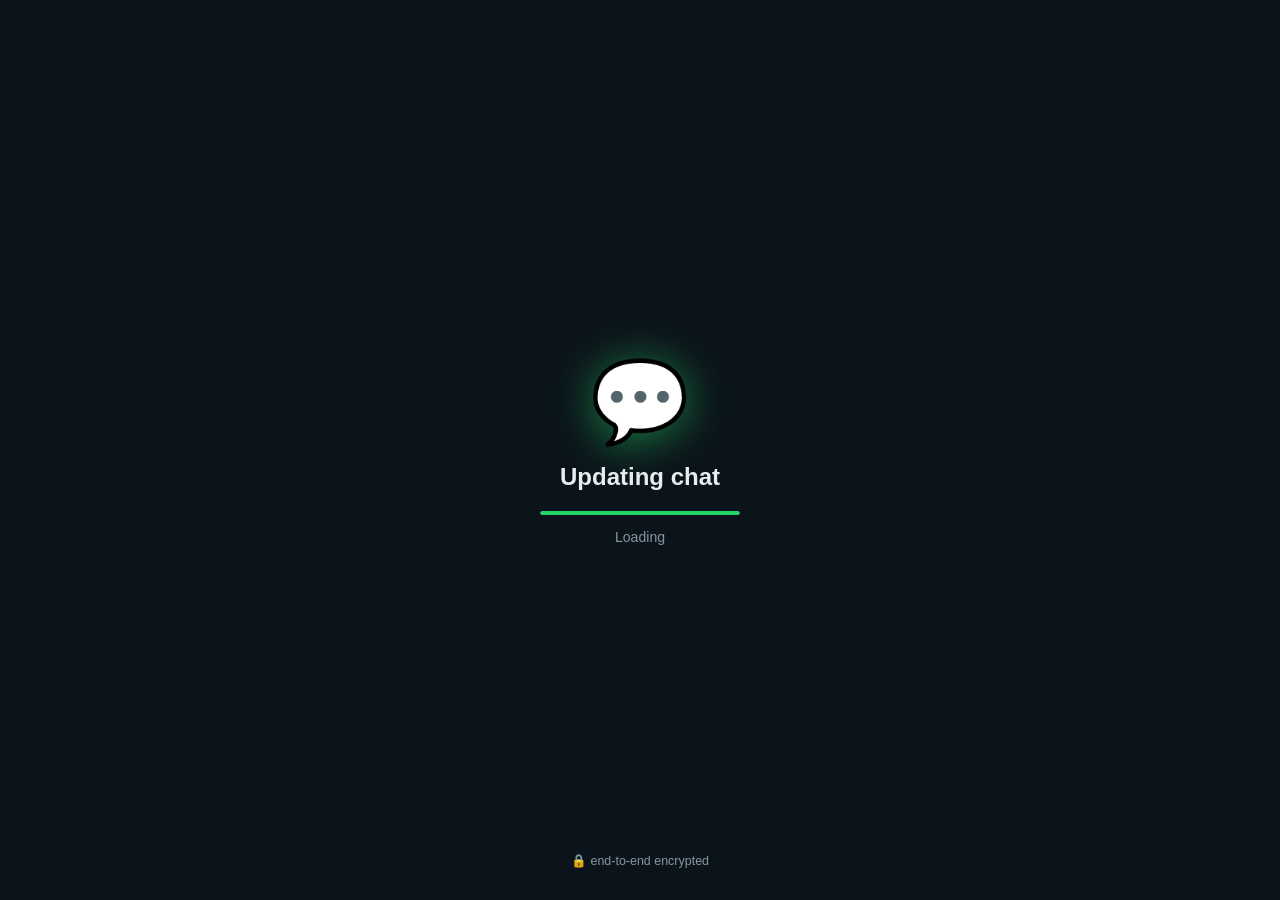
==== index.html @ f841bfc0 "Fix loading screen and chat header text" ====
<!DOCTYPE html>
<html lang="en">
<head>
  <meta charset="UTF-8" />
  <meta name="viewport" content="width=device-width, initial-scale=1.0" />
  <title>💬 Message for Ali</title>
  <link rel="stylesheet" href="style.css" />
</head>
<body>

  <!-- ==================== LOADING SCREEN ==================== -->
  <div id="wa-loading" aria-label="Loading chat">
    <div class="wa-load-logo">💬</div>
    <div class="wa-load-name">Updating chat</div>
    <div class="wa-load-bar"><div id="wa-load-progress"></div></div>
    <p class="wa-load-hint">Loading<span class="wa-load-dots"></span></p>
    <p class="wa-load-footer">🔒 end-to-end encrypted</p>
  </div>

  <!-- ==================== WHATSAPP CHAT APP ==================== -->
  <div id="wa-app" aria-hidden="true">

    <!-- Chat header -->
    <header id="wa-header">
      <div class="wa-header-left">
        <div class="wa-avatar">💙</div>
        <div class="wa-header-info">
          <div class="wa-header-name">Cестрëнка</div>
          <div id="wa-header-status" class="wa-header-status">online</div>
        </div>
      </div>
      <div class="wa-header-icons">
        <span aria-label="video call">🔍</span>
        <span aria-label="call">📞</span>
        <span aria-label="menu">⋮</span>
      </div>
    </header>

    <!-- Messages area -->
    <div id="chat-window">
      <div id="chat-messages">
        <div class="wa-date-chip">Today</div>
        <!-- Messages injected by script.js -->

        <!-- Typing indicator — always sits at the bottom of the list -->
        <div id="typing-indicator" class="wa-msg received" style="display:none"
             aria-live="polite" aria-label="Your friends are typing">
          <div class="typing-bubble">
            <span class="typing-dot"></span>
            <span class="typing-dot"></span>
            <span class="typing-dot"></span>
          </div>
        </div>
      </div>
    </div>

    <!-- Fake input bar (acts as tap-to-continue) -->
    <div id="wa-input-bar">
      <button class="wa-emoji-btn" aria-label="Emoji" tabindex="-1">😊</button>
      <div id="wa-tap-hint" class="wa-tap-hint" role="button" tabindex="0"
           aria-label="Tap to continue">Type a message</div>
      <button class="wa-send-btn locked" id="wa-send-btn" aria-label="Continue">
        <svg viewBox="0 0 24 24" width="22" height="22" aria-hidden="true">
          <path fill="currentColor"
            d="M1.101 21.757L23.8 12.028 1.101 2.3l.011 7.912 13.623 1.816-13.623 1.817z"/>
        </svg>
      </button>
    </div>

  </div><!-- /#wa-app -->

  <!-- Confetti container (unchanged) -->
  <div id="confetti-container" aria-hidden="true"></div>

  <script src="script.js"></script>
</body>
</html>
---- style.css ----
/* ==================== RESET & BASE ==================== */
*, *::before, *::after {
  box-sizing: border-box;
  margin: 0;
  padding: 0;
}

:root {
  --wa-bg:          #0b141a;
  --wa-header-bg:   #1f2c34;
  --wa-received:    #202c33;
  --wa-sent:        #005c4b;
  --wa-text:        #e9edef;
  --wa-text-dim:    #8696a0;
  --wa-green:       #00a884;
  --wa-green-light: #25d366;
  --wa-border:      #2a3942;
  --wa-time:        #8696a0;
  /* Party palette (reused for special messages) */
  --primary:   #ff4fa3;
  --secondary: #ffe94f;
  --accent:    #4ff0ff;
}

html, body {
  height: 100%;
  overflow: hidden;
}

body {
  font-family: 'Segoe UI', Tahoma, Geneva, Verdana, sans-serif;
  background: var(--wa-bg);
  color: var(--wa-text);
}

/* ==================== LOADING SCREEN ==================== */
#wa-loading {
  position: fixed;
  inset: 0;
  background: var(--wa-bg);
  display: flex;
  flex-direction: column;
  align-items: center;
  justify-content: center;
  z-index: 9999;
  gap: 0.9rem;
  transition: opacity 0.55s ease, transform 0.55s ease;
}

#wa-loading.fade-out {
  opacity: 0;
  transform: scale(0.97);
  pointer-events: none;
}

.wa-load-logo {
  font-size: 5rem;
  animation: loadBounce 1s ease-in-out infinite alternate;
  filter: drop-shadow(0 4px 22px rgba(37, 211, 102, 0.55));
}

@keyframes loadBounce {
  from { transform: translateY(0)   scale(1); }
  to   { transform: translateY(-10px) scale(1.06); }
}

.wa-load-name {
  font-size: 1.5rem;
  font-weight: 700;
  color: var(--wa-text);
}

.wa-load-bar {
  width: 200px;
  height: 4px;
  background: rgba(255,255,255,0.1);
  border-radius: 99px;
  overflow: hidden;
  margin-top: 0.3rem;
}

#wa-load-progress {
  height: 100%;
  width: 0%;
  background: var(--wa-green-light);
  border-radius: 99px;
  transition: width 0.1s linear;
}

.wa-load-hint {
  color: var(--wa-text-dim);
  font-size: 0.88rem;
}

/* Animated "..." after "Loading" */
.wa-load-dots::after {
  content: '';
  animation: loadDots 1.4s steps(1) infinite;
}
@keyframes loadDots {
  0%  { content: ''; }
  25% { content: '.'; }
  50% { content: '..'; }
  75% { content: '...'; }
}

.wa-load-footer {
  position: absolute;
  bottom: 2rem;
  font-size: 0.78rem;
  color: var(--wa-text-dim);
}

/* ==================== CHAT APP ==================== */
#wa-app {
  position: fixed;
  inset: 0;
  display: flex;
  flex-direction: column;
  opacity: 0;
  pointer-events: none;
  transition: opacity 0.45s ease;
}

#wa-app.visible {
  opacity: 1;
  pointer-events: all;
}

/* ==================== HEADER ==================== */
#wa-header {
  display: flex;
  align-items: center;
  justify-content: space-between;
  padding: 0.55rem 1rem;
  background: var(--wa-header-bg);
  border-bottom: 1px solid var(--wa-border);
  flex-shrink: 0;
  z-index: 10;
}

.wa-header-left {
  display: flex;
  align-items: center;
  gap: 0.7rem;
}

.wa-avatar {
  width: 40px;
  height: 40px;
  border-radius: 50%;
  background: var(--wa-border);
  display: flex;
  align-items: center;
  justify-content: center;
  font-size: 1.3rem;
  border: 2px solid var(--wa-green);
  flex-shrink: 0;
}

.wa-header-name   { font-size: 1rem; font-weight: 600; }
.wa-header-status { font-size: 0.75rem; color: var(--wa-green); }

.wa-header-icons {
  display: flex;
  gap: 1.1rem;
  font-size: 1.2rem;
  color: var(--wa-text-dim);
  cursor: default;
}

/* ==================== CHAT WINDOW ==================== */
#chat-window {
  flex: 1;
  overflow-y: auto;
  overflow-x: hidden;
  padding: 0.5rem 0.75rem 0.75rem;
  /* WhatsApp dark wallpaper — subtle cross-hatch tint */
  background-color: var(--wa-bg);
  background-image: url("data:image/svg+xml,%3Csvg width='60' height='60' viewBox='0 0 60 60' xmlns='http://www.w3.org/2000/svg'%3E%3Cg fill='%23ffffff' fill-opacity='0.014'%3E%3Cpath d='M36 34v-4h-2v4h-4v2h4v4h2v-4h4v-2h-4zm0-30V0h-2v4h-4v2h4v4h2V6h4V4h-4zM6 34v-4H4v4H0v2h4v4h2v-4h4v-2H6zM6 4V0H4v4H0v2h4v4h2V6h4V4H6z'/%3E%3C/g%3E%3C/svg%3E");
  scroll-behavior: smooth;
}

#chat-window::-webkit-scrollbar        { width: 4px; }
#chat-window::-webkit-scrollbar-track  { background: transparent; }
#chat-window::-webkit-scrollbar-thumb  { background: rgba(255,255,255,0.1); border-radius: 2px; }

/* ==================== DATE CHIP ==================== */
.wa-date-chip {
  text-align: center;
  font-size: 0.73rem;
  color: var(--wa-text-dim);
  background: rgba(255,255,255,0.07);
  border-radius: 8px;
  padding: 0.22rem 0.75rem;
  margin: 0.6rem auto 0.9rem;
  width: fit-content;
}

/* ==================== MESSAGE BASE ==================== */
.wa-msg {
  display: flex;
  flex-direction: column;
  margin-bottom: 3px;
  max-width: 82%;
  animation: msgPop 0.22s ease-out both;
}

@keyframes msgPop {
  from { opacity: 0; transform: translateY(6px) scale(0.98); }
  to   { opacity: 1; transform: none; }
}

.wa-msg.received { align-self: flex-start; margin-left: 2px; }
.wa-msg.sent     { align-self: flex-end;   margin-right: 2px; }

/* ---- Bubble ---- */
.wa-bubble {
  position: relative;
  padding: 0.48rem 0.7rem 1.35rem;
  border-radius: 7.5px;
  font-size: 0.93rem;
  line-height: 1.47;
  word-break: break-word;
}

.wa-msg.received .wa-bubble {
  background: var(--wa-received);
  color: var(--wa-text);
  border-top-left-radius: 2px;
}

.wa-msg.sent .wa-bubble {
  background: var(--wa-sent);
  color: var(--wa-text);
  border-top-right-radius: 2px;
}

/* Tails */
.wa-msg.received .wa-bubble::before {
  content: '';
  position: absolute;
  top: 0; left: -7px;
  border-top: 7px solid var(--wa-received);
  border-left: 7px solid transparent;
}
.wa-msg.sent .wa-bubble::before {
  content: '';
  position: absolute;
  top: 0; right: -7px;
  border-top: 7px solid var(--wa-sent);
  border-right: 7px solid transparent;
}

/* Timestamp inside bubble */
.wa-time {
  position: absolute;
  bottom: 4px; right: 7px;
  font-size: 0.66rem;
  color: var(--wa-time);
  white-space: nowrap;
  pointer-events: none;
}

/* ==================== SPECIAL BUBBLES ==================== */

/* ---- Birthday ---- */
.wa-bubble.birthday-bubble {
  background: linear-gradient(135deg, #ff4fa3, #ffe94f 50%, #4ff0ff);
  color: #fff;
  text-align: center;
  font-size: 1.45rem;
  font-weight: 900;
  text-shadow: 1px 1px 0 rgba(0,0,0,0.12);
  padding-bottom: 1.6rem;
  animation: bdayPulse 1.2s ease-in-out infinite alternate;
}
.wa-bubble.birthday-bubble::before { border-top-color: #ff4fa3; }

@keyframes bdayPulse {
  from { filter: brightness(1)   saturate(1);   }
  to   { filter: brightness(1.1) saturate(1.15); }
}

/* ---- Joke ---- */
.wa-bubble.joke-bubble {
  background: rgba(255,255,255,0.07);
  border: 1px solid rgba(255,255,255,0.11);
  padding-bottom: 1.5rem;
}

.joke-emoji {
  font-size: 1.5rem;
  display: block;
  margin-bottom: 0.15rem;
}

/* ---- Airplane ---- */
.wa-bubble.plane-bubble { background: var(--wa-received); }

.chat-plane {
  font-size: 3.8rem;
  line-height: 1;
  display: block;
  cursor: pointer;
  text-decoration: none;
  margin: 0.2rem 0 0.1rem;
  filter: drop-shadow(0 2px 10px rgba(255,79,163,0.65));
  transition: transform 0.25s;
}
.chat-plane:hover { transform: scale(1.18) rotate(-12deg); }

/* ---- Chess card ---- */
.wa-bubble.chess-bubble {
  background: linear-gradient(135deg, rgba(0,92,75,0.75), rgba(0,72,90,0.75));
  border: 1px solid rgba(0,168,132,0.35);
  padding-bottom: 1.5rem;
}

.chess-card-board {
  font-size: 1.8rem;
  letter-spacing: 3px;
  display: block;
  margin-bottom: 0.35rem;
}

.chat-card-btn {
  display: block;
  width: 100%;
  padding: 0.52rem 1rem;
  background: var(--wa-green);
  border: none;
  border-radius: 7px;
  color: #fff;
  font-size: 0.93rem;
  font-weight: 700;
  cursor: pointer;
  text-decoration: none;
  text-align: center;
  margin-top: 0.55rem;
  transition: background 0.2s, transform 0.15s;
}
.chat-card-btn:hover { background: var(--wa-green-light); transform: scale(1.02); }

/* ---- Challenge ---- */
.wa-bubble.challenge-bubble {
  background: rgba(255,233,79,0.09);
  border: 2px dashed rgba(255,233,79,0.35);
  text-align: center;
  padding-bottom: 1.5rem;
}

.challenge-header {
  font-weight: 700;
  font-size: 0.97rem;
  margin-bottom: 0.35rem;
}

#chat-challenge-count {
  font-size: 2.6rem;
  font-weight: 900;
  color: var(--secondary);
  display: block;
  animation: countBounce 0.4s ease-in-out infinite alternate;
}

@keyframes countBounce {
  from { transform: translateY(0); }
  to   { transform: translateY(-7px); }
}

#chat-progress-wrap {
  width: 100%;
  height: 9px;
  background: rgba(255,255,255,0.14);
  border-radius: 99px;
  margin: 0.45rem 0;
  overflow: hidden;
}

#chat-progress-bar {
  height: 100%;
  width: 0%;
  background: linear-gradient(90deg, #ff4fa3, #ffe94f);
  border-radius: 99px;
  transition: width 0.28s ease;
}

#chat-challenge-progress {
  font-size: 0.8rem;
  color: var(--wa-text-dim);
  margin-bottom: 0.55rem;
}

#chat-challenge-btn {
  padding: 0.55rem 1.4rem;
  background: var(--primary);
  border: none;
  border-radius: 99px;
  color: #fff;
  font-size: 0.95rem;
  font-weight: 700;
  cursor: pointer;
  transition: transform 0.12s;
}
#chat-challenge-btn:active { transform: scale(0.95); }
#chat-challenge-btn:disabled { opacity: 0.6; cursor: default; }

/* ---- Heartfelt ---- */
.wa-bubble.heartfelt-bubble {
  background: rgba(255,255,255,0.93);
  color: #333;
  padding-bottom: 1.6rem;
}
.wa-bubble.heartfelt-bubble::before { border-top-color: rgba(255,255,255,0.93); }
.wa-bubble.heartfelt-bubble .wa-time { color: #999; }

.heartfelt-bubble h3 {
  font-size: 1.15rem;
  color: var(--primary);
  margin-bottom: 0.6rem;
  text-align: center;
}
.heartfelt-bubble p {
  font-size: 0.9rem;
  line-height: 1.8;
  color: #444;
  margin-bottom: 0.4rem;
}
.heartfelt-sig {
  margin-top: 0.9rem;
  font-weight: 700;
  color: var(--primary);
  font-size: 0.95rem;
  text-align: center;
}
.heartfelt-sig span {
  font-size: 0.8rem;
  font-weight: 400;
  color: #888;
}

/* ==================== TYPING INDICATOR ==================== */
#typing-indicator { display: none; }
#typing-indicator.wa-msg { max-width: 80px; }

.typing-bubble {
  background: var(--wa-received);
  border-radius: 7.5px;
  border-top-left-radius: 2px;
  padding: 0.7rem 0.9rem;
  display: flex;
  align-items: center;
  gap: 5px;
  position: relative;
}

.typing-bubble::before {
  content: '';
  position: absolute;
  top: 0; left: -7px;
  border-top: 7px solid var(--wa-received);
  border-left: 7px solid transparent;
}

.typing-dot {
  width: 8px;
  height: 8px;
  border-radius: 50%;
  background: var(--wa-text-dim);
  display: block;
  animation: typingBounce 1.2s ease-in-out infinite;
}
.typing-dot:nth-child(2) { animation-delay: 0.2s; }
.typing-dot:nth-child(3) { animation-delay: 0.4s; }

@keyframes typingBounce {
  0%, 60%, 100% { transform: translateY(0);    opacity: 0.4; }
  30%           { transform: translateY(-6px); opacity: 1;   }
}

/* ==================== INPUT BAR ==================== */
#wa-input-bar {
  display: flex;
  align-items: center;
  gap: 0.45rem;
  padding: 0.45rem 0.75rem;
  background: var(--wa-header-bg);
  border-top: 1px solid var(--wa-border);
  flex-shrink: 0;
}

.wa-emoji-btn {
  background: none;
  border: none;
  font-size: 1.35rem;
  opacity: 0.5;
  cursor: default;
  flex-shrink: 0;
}

#wa-tap-hint {
  flex: 1;
  padding: 0.5rem 0.8rem;
  background: rgba(255,255,255,0.07);
  border-radius: 20px;
  font-size: 0.88rem;
  color: var(--wa-text-dim);
  cursor: pointer;
  user-select: none;
  transition: background 0.2s, color 0.2s;
}

#wa-tap-hint.active-hint {
  color: var(--wa-green);
  background: rgba(0,168,132,0.13);
  animation: hintGlow 1.5s ease-in-out infinite;
}

@keyframes hintGlow {
  0%, 100% { box-shadow: 0 0 0 0 rgba(0,168,132,0); }
  50%       { box-shadow: 0 0 0 4px rgba(0,168,132,0.22); }
}

.wa-send-btn {
  width: 40px;
  height: 40px;
  border-radius: 50%;
  background: var(--wa-green);
  border: none;
  cursor: pointer;
  display: flex;
  align-items: center;
  justify-content: center;
  color: #fff;
  flex-shrink: 0;
  transition: background 0.2s, transform 0.12s;
}
.wa-send-btn:hover  { background: var(--wa-green-light); transform: scale(1.06); }
.wa-send-btn:active { transform: scale(0.94); }
.wa-send-btn.locked { background: var(--wa-border); cursor: default; }
.wa-send-btn.locked:hover { background: var(--wa-border); transform: none; }

/* ==================== CONFETTI ==================== */
.confetti-piece {
  position: fixed;
  top: -20px;
  border-radius: 2px;
  animation: confetti-fall linear forwards;
  pointer-events: none;
  z-index: 9999;
}

.confetti-interact {
  position: fixed;
  pointer-events: none;
  z-index: 9999;
  border-radius: 50%;
  transform-origin: center;
}

.confetti-interact.trail   { animation: confetti-trail 0.7s ease-out forwards; }
.confetti-interact.explode { animation: confetti-explode var(--dur, 0.9s) ease-out forwards; }

/* ==================== ANIMATIONS ==================== */
/* Suppress pop-in animation when restoring saved messages */
#chat-messages.restore-mode .wa-msg { animation: none !important; }

@keyframes confetti-fall {
  0%   { transform: translateY(-20px) rotate(0deg);   opacity: 1; }
  100% { transform: translateY(110vh)  rotate(720deg); opacity: 0.2; }
}

@keyframes confetti-trail {
  0%   { opacity: 0.9; transform: scale(1) translateY(0); }
  100% { opacity: 0;   transform: scale(0.2) translateY(-28px); }
}

@keyframes confetti-explode {
  0%   { opacity: 1; transform: translate(0,0) scale(1) rotate(0deg); }
  100% { opacity: 0; transform: translate(var(--tx,80px),var(--ty,-80px)) scale(0.1) rotate(var(--rot,360deg)); }
}
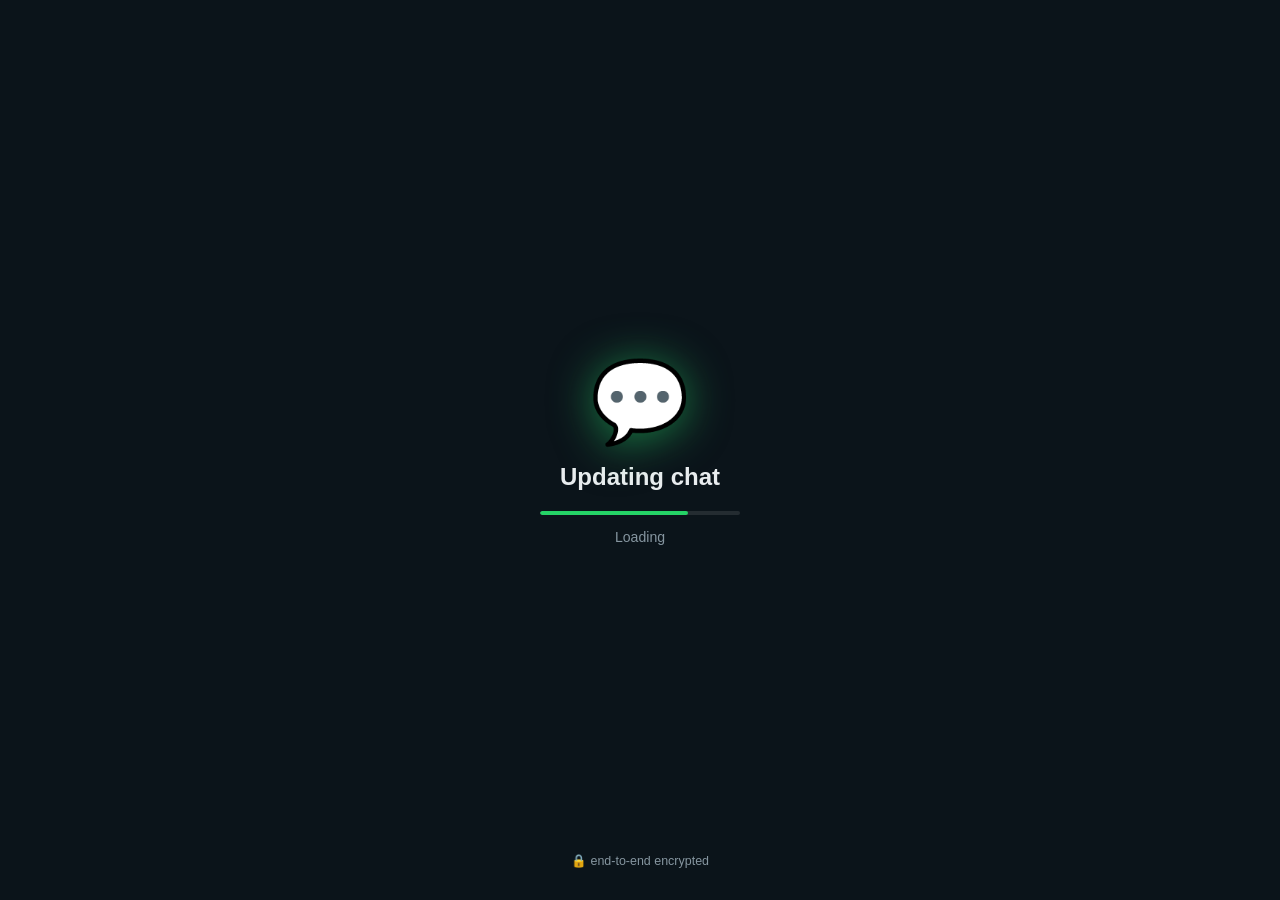
==== commit 4a00428b: "Add stickers, flying plane chase mechanic, GeoGuessr link Agent-Logs-Url: https://github.com/ASingh-" ====
--- a/index.html
+++ b/index.html
@@ -72,6 +72,9 @@
   <!-- Confetti container (unchanged) -->
   <div id="confetti-container" aria-hidden="true"></div>
 
+  <!-- Flying plane overlay — launched when plane bubble appears -->
+  <div id="flying-plane" hidden aria-hidden="true">✈️</div>
+
   <script src="script.js"></script>
 </body>
 </html>
--- a/style.css
+++ b/style.css
@@ -298,6 +298,26 @@
 /* ---- Airplane ---- */
 .wa-bubble.plane-bubble { background: var(--wa-received); }
 
+/* ---- Sticker (no bubble background) ---- */
+.wa-bubble.sticker-bubble {
+  background: transparent;
+  padding: 0.15rem 0 1.35rem;
+  border: none;
+  box-shadow: none;
+}
+.wa-bubble.sticker-bubble::before { display: none; }
+.wa-msg.received .wa-bubble.sticker-bubble::before { display: none; }
+
+.sticker-img {
+  display: block;
+  max-width: 160px;
+  max-height: 160px;
+  width: auto;
+  height: auto;
+  border-radius: 8px;
+  filter: drop-shadow(0 2px 8px rgba(0,0,0,0.35));
+}
+
 .chat-plane {
   font-size: 3.8rem;
   line-height: 1;
@@ -562,6 +582,33 @@
 .confetti-interact.trail   { animation: confetti-trail 0.7s ease-out forwards; }
 .confetti-interact.explode { animation: confetti-explode var(--dur, 0.9s) ease-out forwards; }
 
+/* ==================== FLYING PLANE OVERLAY ==================== */
+#flying-plane {
+  position: fixed;
+  font-size: 2.8rem;
+  line-height: 1;
+  z-index: 8888;
+  pointer-events: none;
+  user-select: none;
+  cursor: default;
+  will-change: left, top, transform;
+  filter: drop-shadow(0 2px 10px rgba(0,168,132,0.5));
+  transition: filter 0.4s;
+}
+#flying-plane[hidden] { display: none !important; }
+
+#flying-plane.plane-ready {
+  pointer-events: auto;
+  cursor: pointer;
+  filter: drop-shadow(0 0 18px rgba(0,168,132,0.95));
+  animation: planePulse 0.75s ease-in-out infinite alternate;
+}
+
+@keyframes planePulse {
+  from { transform: scale(1)    rotate(-10deg); }
+  to   { transform: scale(1.22) rotate(-10deg); }
+}
+
 /* ==================== ANIMATIONS ==================== */
 /* Suppress pop-in animation when restoring saved messages */
 #chat-messages.restore-mode .wa-msg { animation: none !important; }
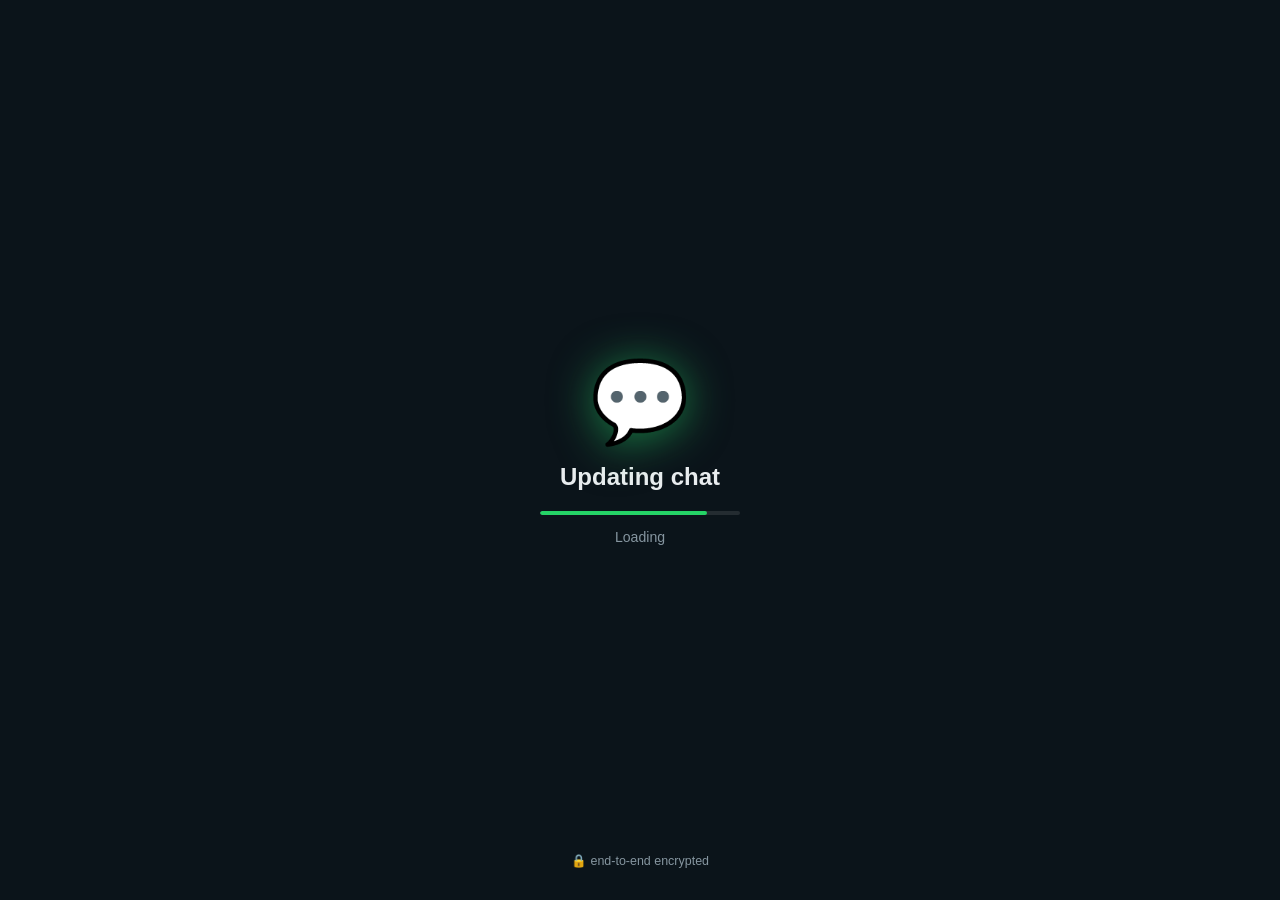
==== commit d6f2d2f5: "Message sizing, chess after birthday, hamburger menu, password gate, Pinterest/Discord links Agent-L" ====
--- a/index.html
+++ b/index.html
@@ -30,9 +30,15 @@
         </div>
       </div>
       <div class="wa-header-icons">
-        <span aria-label="video call">🔍</span>
-        <span aria-label="call">📞</span>
-        <span aria-label="menu">⋮</span>
+        <a href="https://www.pinterest.com" target="_blank" rel="noopener noreferrer"
+           class="wa-header-icon-link" aria-label="Search / Pinterest">🔍</a>
+        <a href="https://discord.com" target="_blank" rel="noopener noreferrer"
+           class="wa-header-icon-link" aria-label="Call / Discord">📞</a>
+        <button id="wa-menu-btn" aria-label="Menu" aria-haspopup="true" aria-expanded="false">⋮</button>
+        <!-- Dropdown sits inside .wa-header-icons for relative positioning -->
+        <div id="wa-menu-dropdown" hidden role="menu">
+          <a href="chess.html" role="menuitem" class="wa-menu-item">♟️ Chess Game</a>
+        </div>
       </div>
     </header>
 
--- a/style.css
+++ b/style.css
@@ -167,7 +167,51 @@
   font-size: 1.2rem;
   color: var(--wa-text-dim);
   cursor: default;
-}
+  position: relative;
+}
+
+/* Reset for anchor / button used as header icons */
+.wa-header-icon-link,
+#wa-menu-btn {
+  background: none;
+  border: none;
+  font-size: 1.2rem;
+  color: var(--wa-text-dim);
+  cursor: pointer;
+  text-decoration: none;
+  padding: 0;
+  display: flex;
+  align-items: center;
+  line-height: 1;
+  transition: color 0.15s;
+}
+.wa-header-icon-link:hover,
+#wa-menu-btn:hover { color: var(--wa-text); }
+
+/* ---- Hamburger dropdown menu ---- */
+#wa-menu-dropdown {
+  position: absolute;
+  top: calc(100% + 0.3rem);
+  right: 0;
+  z-index: 300;
+  background: #2a3942;
+  border: 1px solid var(--wa-border);
+  border-radius: 8px;
+  box-shadow: 0 6px 24px rgba(0,0,0,0.55);
+  min-width: 180px;
+  padding: 0.3rem 0;
+}
+#wa-menu-dropdown[hidden] { display: none !important; }
+
+.wa-menu-item {
+  display: block;
+  padding: 0.65rem 1.1rem;
+  color: var(--wa-text);
+  text-decoration: none;
+  font-size: 0.93rem;
+  transition: background 0.15s;
+}
+.wa-menu-item:hover { background: rgba(255,255,255,0.07); }
 
 /* ==================== CHAT WINDOW ==================== */
 #chat-window {
@@ -193,16 +237,26 @@
   background: rgba(255,255,255,0.07);
   border-radius: 8px;
   padding: 0.22rem 0.75rem;
-  margin: 0.6rem auto 0.9rem;
+  margin: 0.6rem 0 0.9rem;
   width: fit-content;
+  align-self: center;
+}
+
+/* ==================== MESSAGE CONTAINER ==================== */
+/* Must be flex so align-self on individual messages takes effect */
+#chat-messages {
+  display: flex;
+  flex-direction: column;
 }
 
 /* ==================== MESSAGE BASE ==================== */
 .wa-msg {
   display: flex;
   flex-direction: column;
+  width: fit-content;
+  min-width: 100px;
+  max-width: 82%;
   margin-bottom: 3px;
-  max-width: 82%;
   animation: msgPop 0.22s ease-out both;
 }
 
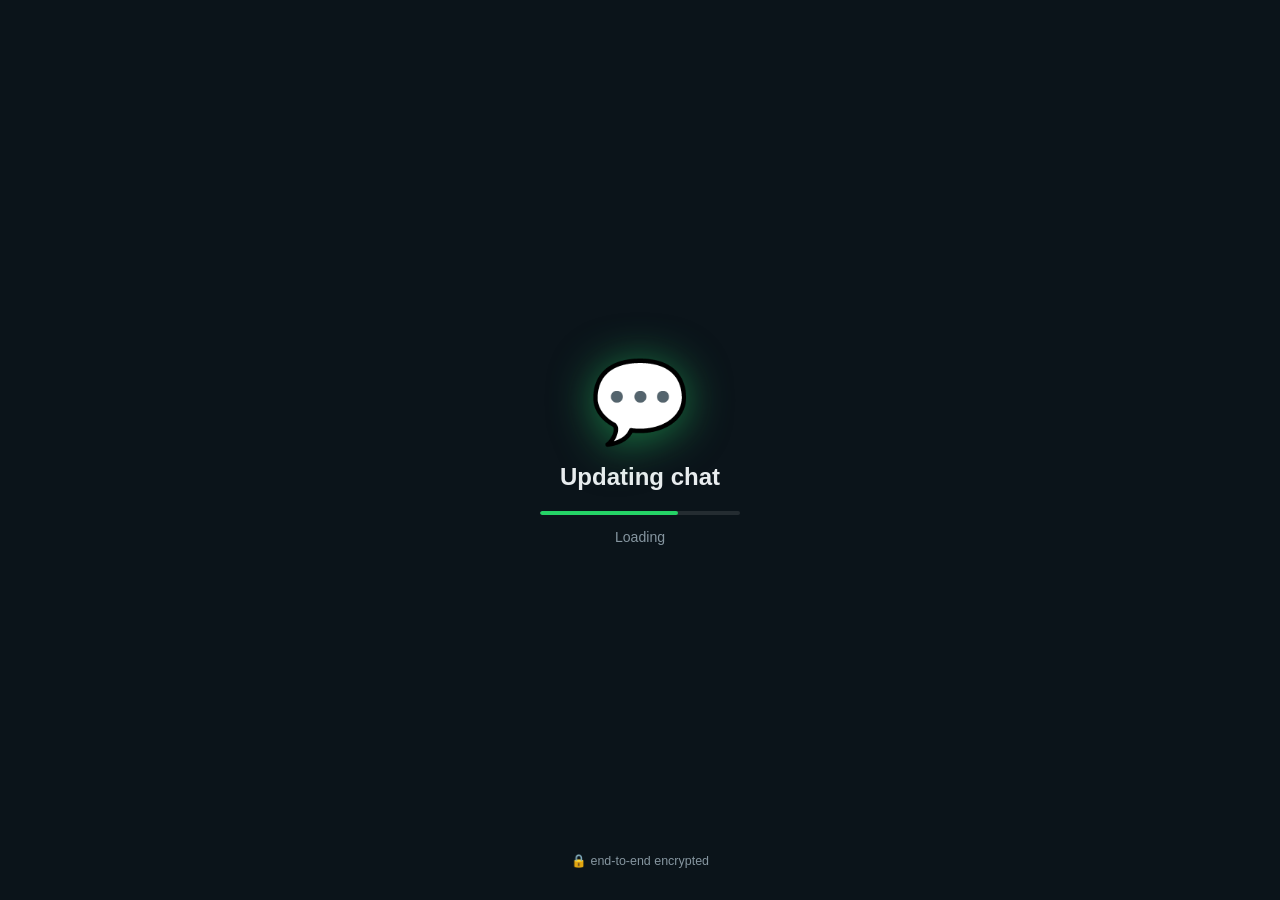
==== commit 0b6b4ef7: "Fix password gate, add Spotify bar, 24 clicks, chess after heartfelt, eager sticker loading Agent-Lo" ====
--- a/index.html
+++ b/index.html
@@ -5,6 +5,11 @@
   <meta name="viewport" content="width=device-width, initial-scale=1.0" />
   <title>💬 Message for Ali</title>
   <link rel="stylesheet" href="style.css" />
+  <!-- Preload sticker images so they appear instantly when chat reaches them -->
+  <link rel="preload" as="image" href="https://github.com/user-attachments/assets/847194f1-748a-4dfa-9ca0-f5328ce6ecf7" />
+  <link rel="preload" as="image" href="https://github.com/user-attachments/assets/d14a392f-0828-4423-8d50-cc61574e3d60" />
+  <link rel="preload" as="image" href="https://github.com/user-attachments/assets/defd0182-a554-49e9-93d9-e1cb6c261ad3" />
+  <link rel="preload" as="image" href="https://github.com/user-attachments/assets/c2ef7183-c644-40ca-9ba3-e1e8f029cf87" />
 </head>
 <body>
 
@@ -41,6 +46,16 @@
         </div>
       </div>
     </header>
+
+    <!-- Messages area -->
+    <div id="spotify-bar">
+      <iframe
+        src="https://open.spotify.com/embed/album/76V9WMm2cXFd2UPntSGV7A?utm_source=generator"
+        allow="autoplay; clipboard-write; encrypted-media; fullscreen; picture-in-picture"
+        allowfullscreen
+        title="French music">
+      </iframe>
+    </div>
 
     <!-- Messages area -->
     <div id="chat-window">
--- a/style.css
+++ b/style.css
@@ -213,6 +213,21 @@
 }
 .wa-menu-item:hover { background: rgba(255,255,255,0.07); }
 
+/* ==================== SPOTIFY BAR ==================== */
+#spotify-bar {
+  flex-shrink: 0;
+  background: #000;
+  border-bottom: 1px solid var(--wa-border);
+  overflow: hidden;
+  height: 80px;
+}
+#spotify-bar iframe {
+  display: block;
+  width: 100%;
+  height: 80px;
+  border: none;
+}
+
 /* ==================== CHAT WINDOW ==================== */
 #chat-window {
   flex: 1;
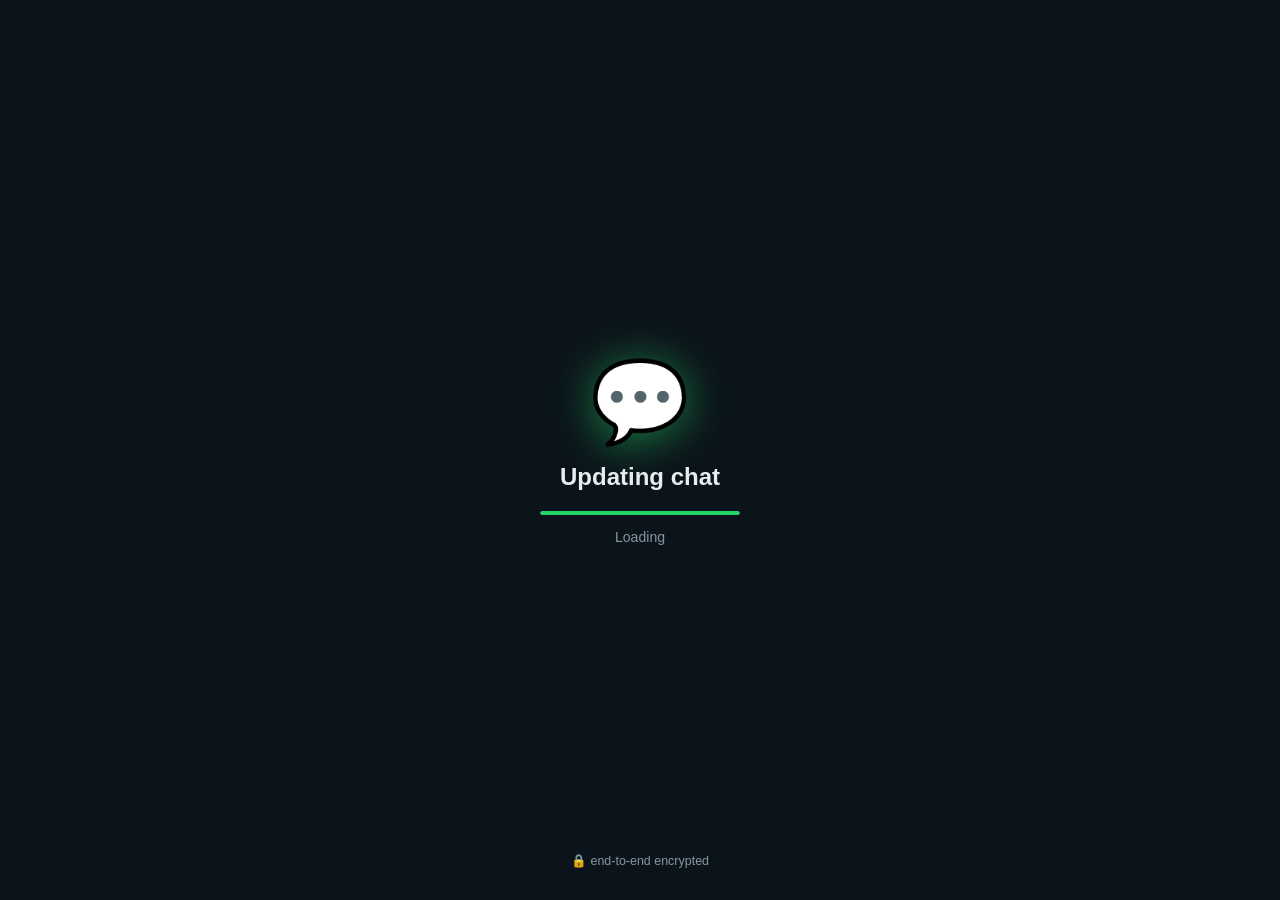
==== commit 2d6aae81: "Floating Spotify (ombre), Map in menu, dino walk-in + canvas game Agent-Logs-Url: https://github.com" ====
--- a/index.html
+++ b/index.html
@@ -42,20 +42,11 @@
         <button id="wa-menu-btn" aria-label="Menu" aria-haspopup="true" aria-expanded="false">⋮</button>
         <!-- Dropdown sits inside .wa-header-icons for relative positioning -->
         <div id="wa-menu-dropdown" hidden role="menu">
+          <a href="map.html" role="menuitem" class="wa-menu-item">🗺️ Map</a>
           <a href="chess.html" role="menuitem" class="wa-menu-item">♟️ Chess Game</a>
         </div>
       </div>
     </header>
-
-    <!-- Messages area -->
-    <div id="spotify-bar">
-      <iframe
-        src="https://open.spotify.com/embed/album/76V9WMm2cXFd2UPntSGV7A?utm_source=generator"
-        allow="autoplay; clipboard-write; encrypted-media; fullscreen; picture-in-picture"
-        allowfullscreen
-        title="French music">
-      </iframe>
-    </div>
 
     <!-- Messages area -->
     <div id="chat-window">
@@ -96,6 +87,21 @@
   <!-- Flying plane overlay — launched when plane bubble appears -->
   <div id="flying-plane" hidden aria-hidden="true">✈️</div>
 
+  <!-- Spotify floating mini-player (top-right, ombre border) -->
+  <div id="spotify-float">
+    <iframe
+      src="https://open.spotify.com/embed/album/76V9WMm2cXFd2UPntSGV7A?utm_source=generator"
+      allow="autoplay; clipboard-write; encrypted-media; fullscreen; picture-in-picture"
+      allowfullscreen
+      title="French music">
+    </iframe>
+  </div>
+
+  <!-- Dino game — walks in from right after all messages are done -->
+  <div id="dino-overlay" hidden>
+    <canvas id="dino-canvas"></canvas>
+  </div>
+
   <script src="script.js"></script>
 </body>
 </html>
--- a/style.css
+++ b/style.css
@@ -213,19 +213,54 @@
 }
 .wa-menu-item:hover { background: rgba(255,255,255,0.07); }
 
-/* ==================== SPOTIFY BAR ==================== */
-#spotify-bar {
-  flex-shrink: 0;
-  background: #000;
-  border-bottom: 1px solid var(--wa-border);
-  overflow: hidden;
-  height: 80px;
-}
-#spotify-bar iframe {
+/* ==================== SPOTIFY FLOAT (top-right overlay) ==================== */
+@keyframes spotify-ombre {
+  0%   { background-position: 0% 50%; }
+  50%  { background-position: 100% 50%; }
+  100% { background-position: 0% 50%; }
+}
+
+#spotify-float {
+  position: fixed;
+  top: 58px;
+  right: 0;
+  width: 300px;
+  z-index: 100;
+  border-radius: 0 0 0 14px;
+  padding: 3px;
+  background: linear-gradient(-45deg, #1db954, #191414, #ff4fa3, #4ff0ff, #a84fff, #1db954);
+  background-size: 400% 400%;
+  animation: spotify-ombre 8s ease infinite;
+  box-shadow: -4px 4px 24px rgba(0,0,0,0.65);
+}
+#spotify-float iframe {
   display: block;
   width: 100%;
   height: 80px;
   border: none;
+  border-radius: 0 0 0 11px;
+}
+
+/* ==================== DINO GAME OVERLAY ==================== */
+#dino-overlay {
+  position: fixed;
+  bottom: 0;
+  left: 0;
+  right: 0;
+  height: 148px;
+  z-index: 200;
+  background: linear-gradient(0deg, rgba(11,20,26,0.97) 55%, rgba(11,20,26,0) 100%);
+  pointer-events: none;
+}
+#dino-overlay[hidden] { display: none !important; }
+#dino-overlay.active  { pointer-events: all; }
+
+#dino-canvas {
+  display: block;
+  width: 100%;
+  height: 148px;
+  cursor: pointer;
+  touch-action: none;
 }
 
 /* ==================== CHAT WINDOW ==================== */
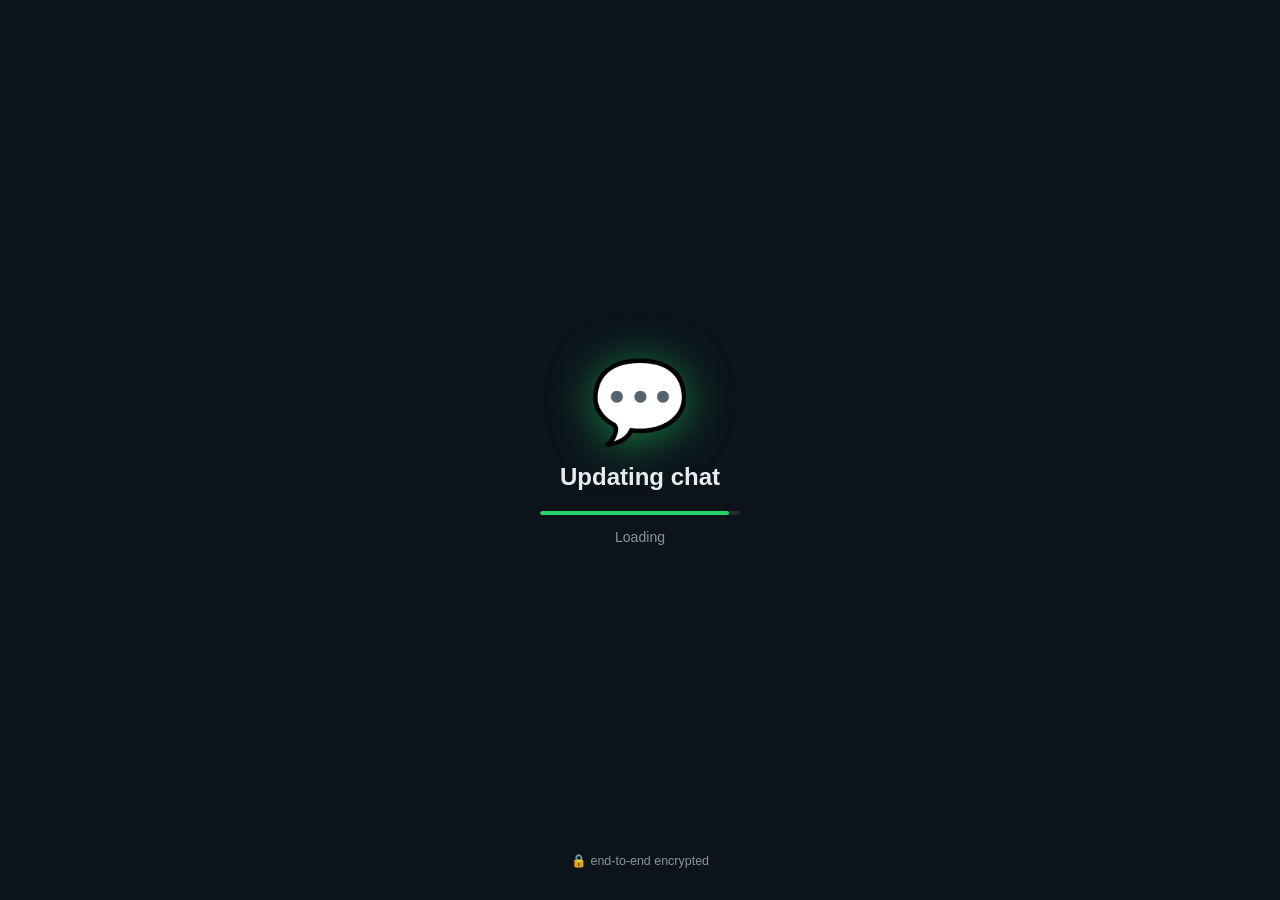
==== commit 590fd180: "Add header unlock icons + enhanced dino (crouching, clouds, varied cacti) Agent-Logs-Url: https://gi" ====
--- a/index.html
+++ b/index.html
@@ -39,6 +39,10 @@
            class="wa-header-icon-link" aria-label="Search / Pinterest">🔍</a>
         <a href="https://discord.com" target="_blank" rel="noopener noreferrer"
            class="wa-header-icon-link" aria-label="Call / Discord">📞</a>
+        <!-- Unlock icons — revealed progressively as the chat advances -->
+        <a id="hdr-map-icon"   href="map.html"   hidden class="wa-header-icon-link header-unlock-icon" aria-label="Map">✈️</a>
+        <a id="hdr-chess-icon" href="chess.html" hidden class="wa-header-icon-link header-unlock-icon" aria-label="Chess">♟️</a>
+        <span id="hdr-dino-icon" hidden class="wa-header-icon-link header-unlock-icon" style="cursor:default" aria-label="Dino game">🦕</span>
         <button id="wa-menu-btn" aria-label="Menu" aria-haspopup="true" aria-expanded="false">⋮</button>
         <!-- Dropdown sits inside .wa-header-icons for relative positioning -->
         <div id="wa-menu-dropdown" hidden role="menu">
--- a/style.css
+++ b/style.css
@@ -20,6 +20,8 @@
   --primary:   #ff4fa3;
   --secondary: #ffe94f;
   --accent:    #4ff0ff;
+  /* Layout helpers */
+  --wa-header-height: 58px;
 }
 
 html, body {
@@ -136,7 +138,7 @@
   background: var(--wa-header-bg);
   border-bottom: 1px solid var(--wa-border);
   flex-shrink: 0;
-  z-index: 10;
+  z-index: 110; /* above #spotify-float (100) so dropdown renders on top */
 }
 
 .wa-header-left {
@@ -187,6 +189,14 @@
 }
 .wa-header-icon-link:hover,
 #wa-menu-btn:hover { color: var(--wa-text); }
+
+/* Pop-in animation for progressively revealed header icons */
+@keyframes icon-pop-in {
+  0%   { transform: scale(0) rotate(-20deg); opacity: 0; }
+  70%  { transform: scale(1.3) rotate(6deg);  opacity: 1; }
+  100% { transform: scale(1) rotate(0deg);    opacity: 1; }
+}
+.header-unlock-icon { animation: icon-pop-in 0.45s cubic-bezier(0.34, 1.56, 0.64, 1) both; }
 
 /* ---- Hamburger dropdown menu ---- */
 #wa-menu-dropdown {
@@ -215,30 +225,27 @@
 
 /* ==================== SPOTIFY FLOAT (top-right overlay) ==================== */
 @keyframes spotify-ombre {
-  0%   { background-position: 0% 50%; }
-  50%  { background-position: 100% 50%; }
-  100% { background-position: 0% 50%; }
+  0%   { filter: hue-rotate(0deg);   box-shadow: 0 0 14px 3px rgba(29,185,84,0.75),  -4px 4px 24px rgba(0,0,0,0.65); }
+  33%  { filter: hue-rotate(130deg); box-shadow: 0 0 14px 3px rgba(255,79,163,0.75), -4px 4px 24px rgba(0,0,0,0.65); }
+  66%  { filter: hue-rotate(250deg); box-shadow: 0 0 14px 3px rgba(79,240,255,0.75), -4px 4px 24px rgba(0,0,0,0.65); }
+  100% { filter: hue-rotate(360deg); box-shadow: 0 0 14px 3px rgba(29,185,84,0.75),  -4px 4px 24px rgba(0,0,0,0.65); }
 }
 
 #spotify-float {
   position: fixed;
-  top: 58px;
+  top: var(--wa-header-height);
   right: 0;
   width: 300px;
   z-index: 100;
   border-radius: 0 0 0 14px;
-  padding: 3px;
-  background: linear-gradient(-45deg, #1db954, #191414, #ff4fa3, #4ff0ff, #a84fff, #1db954);
-  background-size: 400% 400%;
+  overflow: hidden;
   animation: spotify-ombre 8s ease infinite;
-  box-shadow: -4px 4px 24px rgba(0,0,0,0.65);
 }
 #spotify-float iframe {
   display: block;
   width: 100%;
   height: 80px;
   border: none;
-  border-radius: 0 0 0 11px;
 }
 
 /* ==================== DINO GAME OVERLAY ==================== */
@@ -247,7 +254,7 @@
   bottom: 0;
   left: 0;
   right: 0;
-  height: 148px;
+  height: 220px;
   z-index: 200;
   background: linear-gradient(0deg, rgba(11,20,26,0.97) 55%, rgba(11,20,26,0) 100%);
   pointer-events: none;
@@ -258,9 +265,14 @@
 #dino-canvas {
   display: block;
   width: 100%;
-  height: 148px;
+  height: 220px;
   cursor: pointer;
   touch-action: none;
+}
+
+/* Give the chat window bottom breathing room when the dino is active */
+#chat-window.dino-active {
+  padding-bottom: 228px;
 }
 
 /* ==================== CHAT WINDOW ==================== */
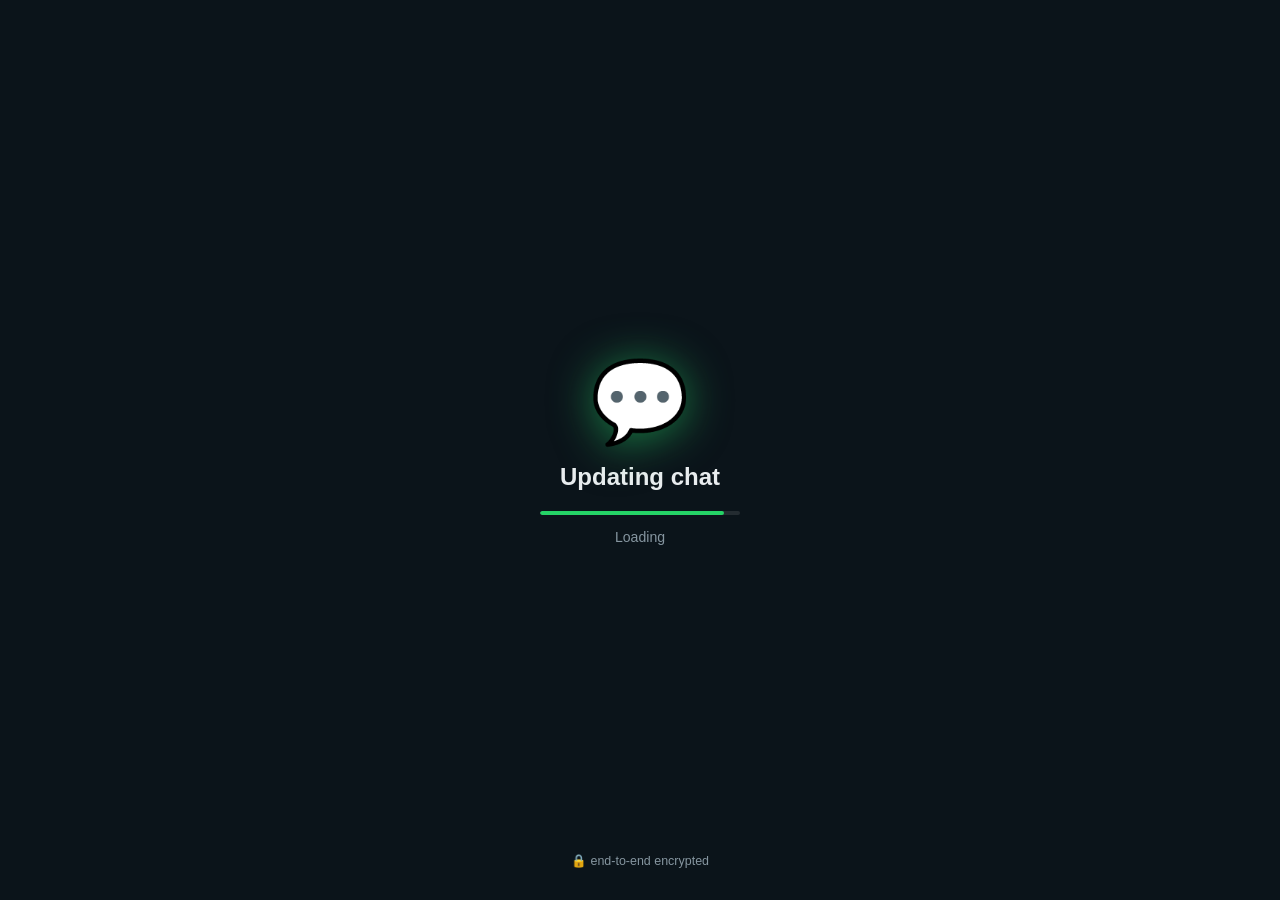
==== commit d695e2c4: "fix: remove candle progress text, jokes, add dino click, fix typing animation Agent-Logs-Url: https:" ====
--- a/index.html
+++ b/index.html
@@ -42,7 +42,7 @@
         <!-- Unlock icons — revealed progressively as the chat advances -->
         <a id="hdr-map-icon"   href="map.html"   hidden class="wa-header-icon-link header-unlock-icon" aria-label="Map">✈️</a>
         <a id="hdr-chess-icon" href="chess.html" hidden class="wa-header-icon-link header-unlock-icon" aria-label="Chess">♟️</a>
-        <span id="hdr-dino-icon" hidden class="wa-header-icon-link header-unlock-icon" style="cursor:default" aria-label="Dino game">🦕</span>
+        <span id="hdr-dino-icon" hidden class="wa-header-icon-link header-unlock-icon" style="cursor:pointer" aria-label="Dino game">🦕</span>
         <button id="wa-menu-btn" aria-label="Menu" aria-haspopup="true" aria-expanded="false">⋮</button>
         <!-- Dropdown sits inside .wa-header-icons for relative positioning -->
         <div id="wa-menu-dropdown" hidden role="menu">
--- a/style.css
+++ b/style.css
@@ -492,34 +492,34 @@
   margin-bottom: 0.35rem;
 }
 
-#chat-challenge-count {
-  font-size: 2.6rem;
-  font-weight: 900;
-  color: var(--secondary);
-  display: block;
-  animation: countBounce 0.4s ease-in-out infinite alternate;
-}
-
-@keyframes countBounce {
-  from { transform: translateY(0); }
-  to   { transform: translateY(-7px); }
-}
-
-#chat-progress-wrap {
-  width: 100%;
-  height: 9px;
-  background: rgba(255,255,255,0.14);
-  border-radius: 99px;
-  margin: 0.45rem 0;
-  overflow: hidden;
-}
-
-#chat-progress-bar {
-  height: 100%;
-  width: 0%;
-  background: linear-gradient(90deg, #ff4fa3, #ffe94f);
-  border-radius: 99px;
-  transition: width 0.28s ease;
+#candle-grid {
+  display: flex;
+  flex-wrap: wrap;
+  justify-content: center;
+  gap: 0.18rem;
+  margin: 0.4rem auto 0.55rem;
+  max-width: 230px;
+}
+
+.candle-slot {
+  font-size: 1.25rem;
+  opacity: 0.12;
+  line-height: 1.15;
+  display: inline-block;
+}
+
+.candle-slot.lit {
+  opacity: 1;
+}
+
+@keyframes candlePop {
+  0%   { transform: scale(0.3) rotate(-20deg); opacity: 0; }
+  65%  { transform: scale(1.35) rotate(6deg);  opacity: 1; }
+  100% { transform: scale(1)    rotate(0deg);  opacity: 1; }
+}
+
+.candle-slot.just-lit {
+  animation: candlePop 0.45s cubic-bezier(0.34, 1.56, 0.64, 1) forwards;
 }
 
 #chat-challenge-progress {
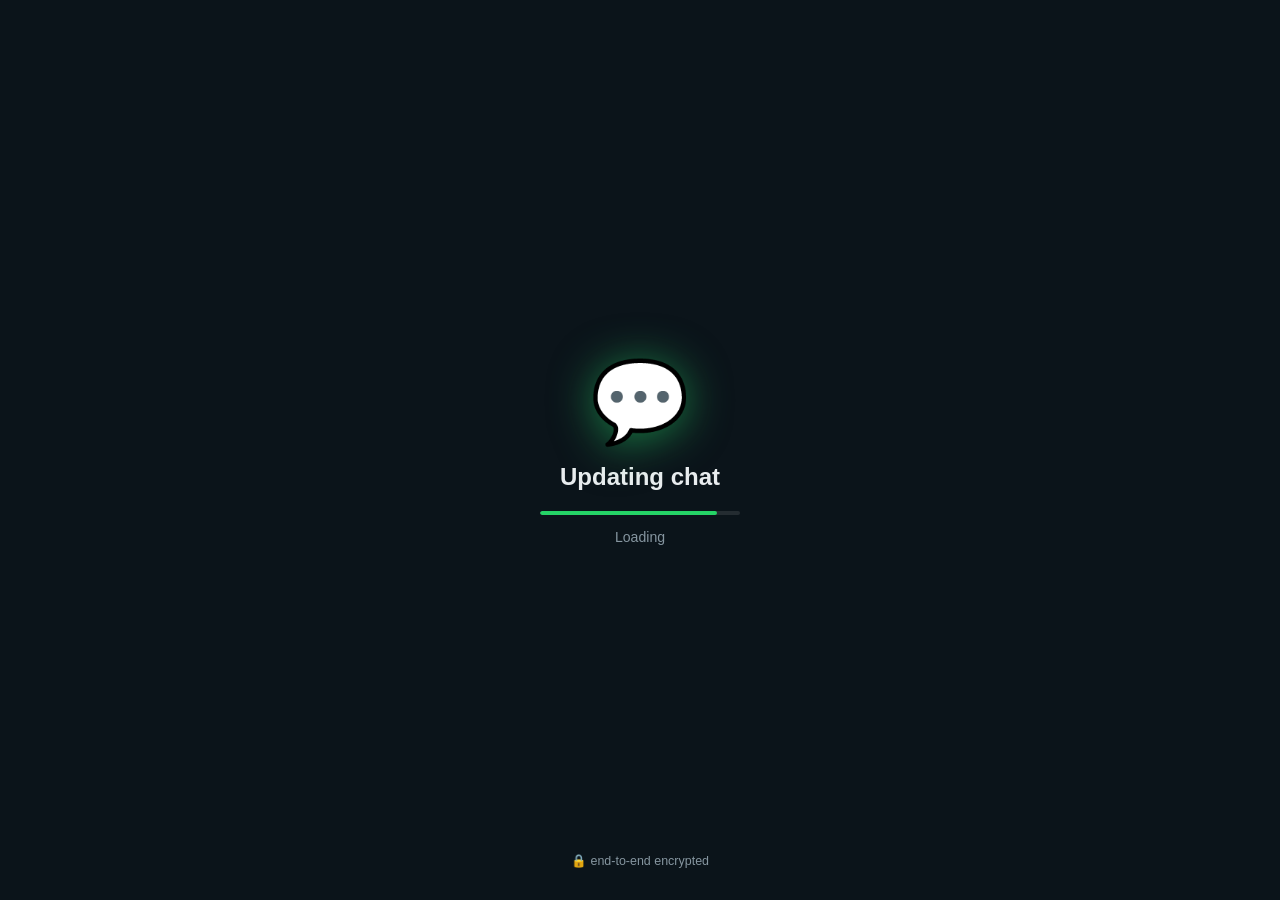
==== commit f67a8810: "fix: map password crash (null replayBtn), add Spotify widget to map+chess pages Agent-Logs-Url: http" ====
--- a/index.html
+++ b/index.html
@@ -94,7 +94,7 @@
   <!-- Spotify floating mini-player (top-right, ombre border) -->
   <div id="spotify-float">
     <iframe
-      src="https://open.spotify.com/embed/album/76V9WMm2cXFd2UPntSGV7A?utm_source=generator"
+      src="https://open.spotify.com/embed/album/76V9WMm2cXFd2UPntSGV7A?utm_source=generator&autoplay=1"
       allow="autoplay; clipboard-write; encrypted-media; fullscreen; picture-in-picture"
       allowfullscreen
       title="French music">
--- a/style.css
+++ b/style.css
@@ -542,13 +542,48 @@
 #chat-challenge-btn:active { transform: scale(0.95); }
 #chat-challenge-btn:disabled { opacity: 0.6; cursor: default; }
 
+/* ---- Letter Post ---- */
+.wa-bubble.post-bubble {
+  background: var(--wa-received);
+  border: 2px solid rgba(255,233,79,0.3);
+  cursor: pointer;
+  text-align: center;
+  padding: 1rem 1.2rem 1.6rem;
+  transition: transform 0.15s, border-color 0.2s, opacity 0.3s;
+}
+.wa-bubble.post-bubble:hover:not(.post-opened) {
+  transform: scale(1.03);
+  border-color: rgba(255,233,79,0.7);
+}
+.wa-bubble.post-bubble.post-opened {
+  opacity: 0.55;
+  cursor: default;
+}
+.post-envelope-icon {
+  font-size: 3rem;
+  display: block;
+  margin-bottom: 0.5rem;
+  animation: envelopeFloat 2s ease-in-out infinite alternate;
+}
+.wa-bubble.post-bubble.post-opened .post-envelope-icon {
+  animation: none;
+}
+.post-open-hint {
+  font-size: 0.82rem;
+  color: var(--wa-text-dim);
+}
+@keyframes envelopeFloat {
+  from { transform: translateY(0) rotate(-3deg); }
+  to   { transform: translateY(-6px) rotate(3deg); }
+}
+
 /* ---- Heartfelt ---- */
 .wa-bubble.heartfelt-bubble {
-  background: rgba(255,255,255,0.93);
-  color: #333;
+  background: var(--wa-received);
+  color: var(--wa-text);
   padding-bottom: 1.6rem;
 }
-.wa-bubble.heartfelt-bubble::before { border-top-color: rgba(255,255,255,0.93); }
+.wa-bubble.heartfelt-bubble::before { border-top-color: var(--wa-received); }
 .wa-bubble.heartfelt-bubble .wa-time { color: #999; }
 
 .heartfelt-bubble h3 {
@@ -560,7 +595,7 @@
 .heartfelt-bubble p {
   font-size: 0.9rem;
   line-height: 1.8;
-  color: #444;
+  color: var(--wa-text);
   margin-bottom: 0.4rem;
 }
 .heartfelt-sig {
